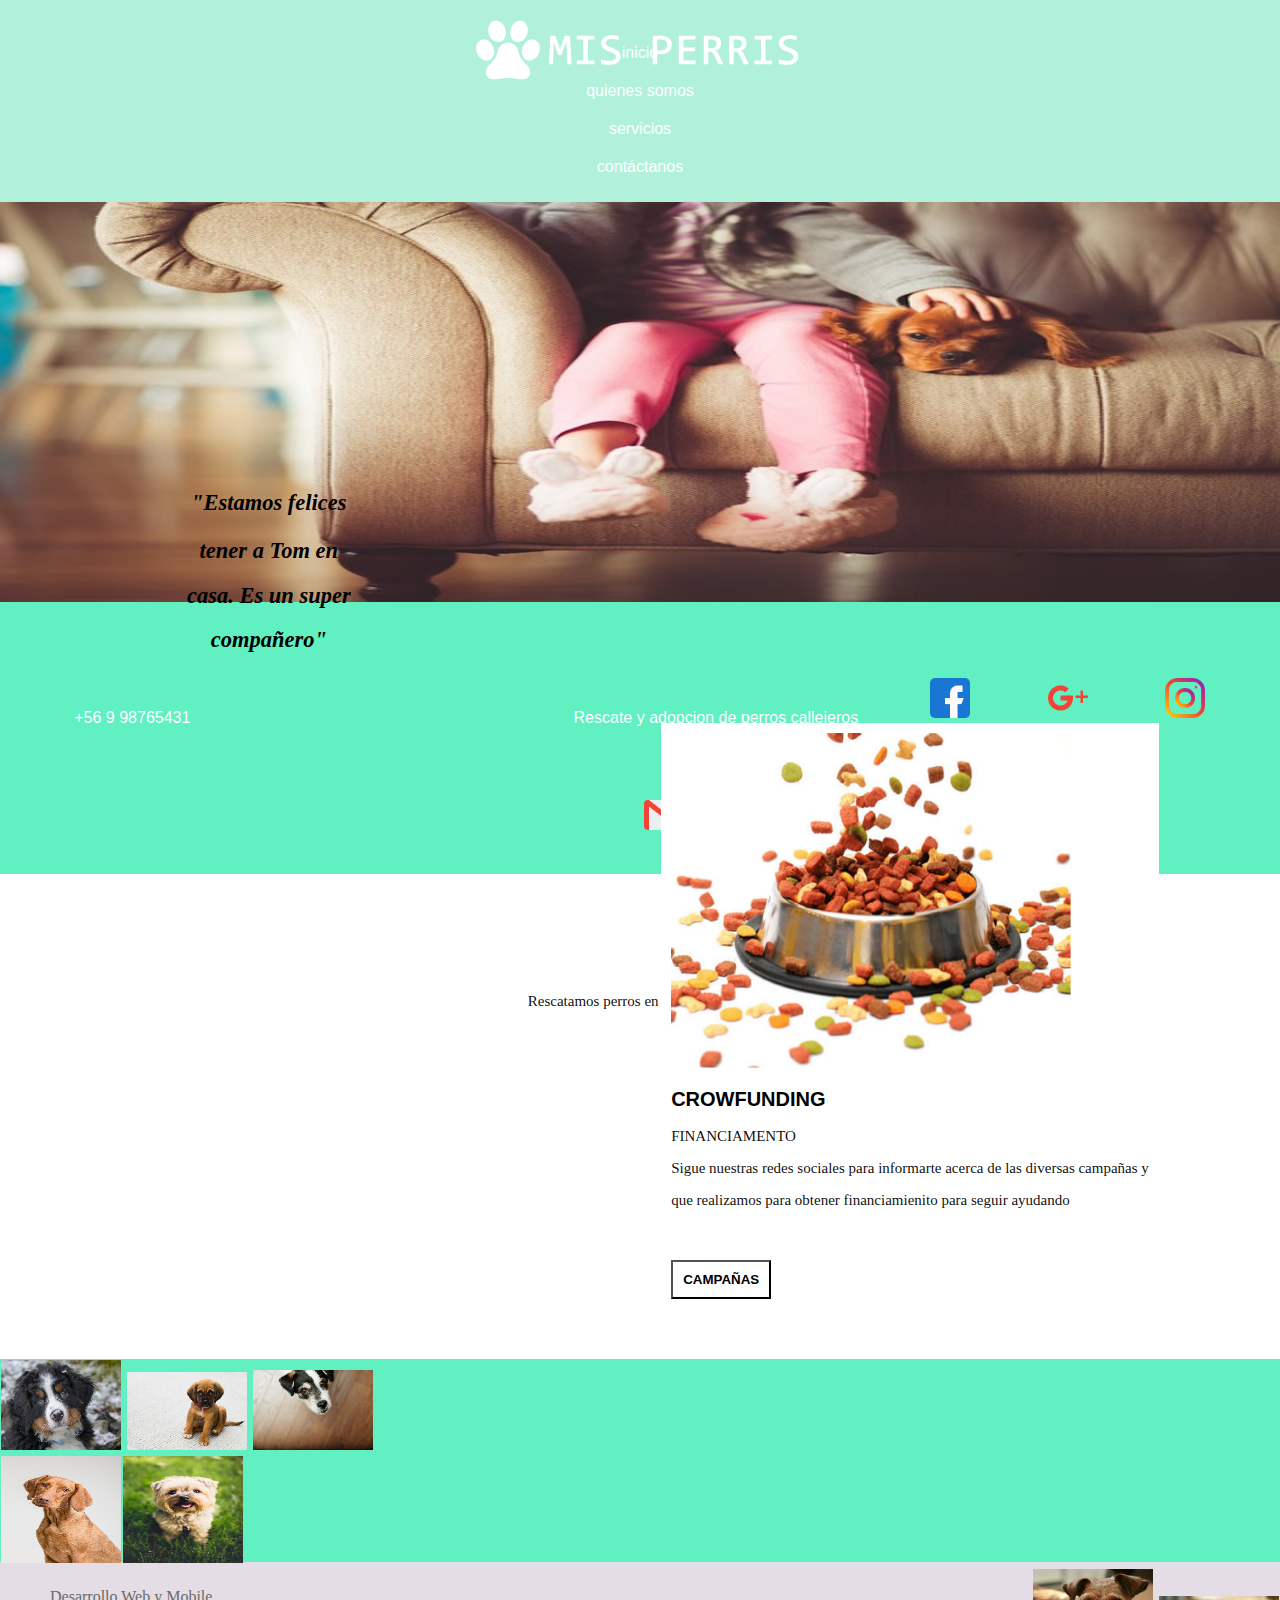
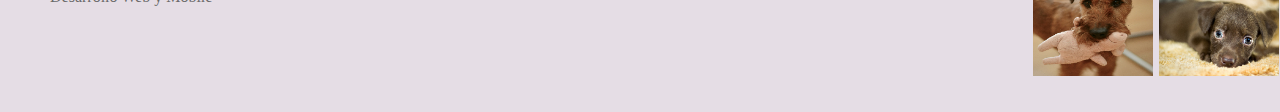
==== index.html @ 12928604 "6 commit" ====
<!DOCTYPE html>
<html lang="en">

<head>
    <meta charset="UTF-8">
    <meta name="viewport" content="width=device-width, initial-scale=1.0">
    <meta http-equiv="X-UA-Compatible" content="ie=edge">
    <link rel="stylesheet" href="https://cdnjs.cloudflare.com/ajax/libs/flexboxgrid/6.3.1/flexboxgrid.min.css"
        type="text/css">
    <link rel="stylesheet" type="text/css" href="css/estilo.css">
    <title>Mis Perris</title>
</head>

<body>
    <header>
        <nav>
            <div class="row logo">
                <div class="col-xs-12
                            col-sm-6
                            col-md-12
                            col-lg-4 ">

                    <img src="imagenes/logo.png" class="imglogo" alt="aqui va el logo">
                </div>
            </div>

            <ul>
                <div class="row nav">
                    <div class="col-xs-12
                                col-sm-12
                                col-md-12
                                col-lg-2 ">
                        <li><a href="index.html">inicio</a></li>
                    </div>
                    <div class="col-xs-12
                                col-sm-12
                                col-md-12
                                col-lg-4">
                        <li><a href="nosotros.html">quienes somos</a></li>
                    </div>
                    <div class="col-xs-12
                                col-sm-12
                                col-md-12
                                col-lg-2 ">
                        <li><a href="servicios.html">servicios</a></li>
                    </div>
                    <div class="col-xs-12
                                col-sm-12
                                col-md-12
                                col-lg-4 ">
                        <li><a href="contacto.html" class="">contáctanos</a></li>
                    </div>
                </div>

            </ul>
        </nav>

    </header>
    <div class="row fondo">
        <div class="col-xs-12
                    col-sm-12
                    col-md-12
                    col-lg-12 ">
            <img class="imgfondo" src="imagenes/Tom.jpg" alt="Aqui va una foto de un perro">
            <div class="centrado">
                <h2><p>"Estamos felices </p></h2>
                <h2><span> tener a Tom en</span></h2> 
                <h2><span>casa. Es un super </span></h2>
                <h2><span>compañero"</span></h2>
            </div>
        </div>
    </div><br>
    <div class="row fondo"></div>
    <div class="col-xs-12
                col-sm-12
                col-md-12
                col-lg-12 ">
        <div class="enlinea">
            <div class="bajoimg">
                +56 9 98765431</div>
            <div class="bajoimg2">
                Rescate y adopcion de perros callejeros
            </div>

            <a href="www.facebook.cl"> <img class="facebook" src="imagenes/facebook.png" alt="fb icon"></a>
            <img class="gmail" src="imagenes/google-mas.png" alt="gmail icon">
            <img class="insta" src="imagenes/instagram.png" alt="insta icon">
            <img class="mail" src="imagenes/gmail.png" alt="mail icon">

        </div>
    </div>

    <div class="row contenedorgrande ">

        <div class="col-xs-12
                    col-sm-12
                    col-md-6
                    col-lg-6">
            <div class="perfil" name="perfil">
                <a name="perfil"></a>
                <div class="perro">
                    <h2>RESCATE</h2>
                    <p>ETAPA UNO</p>
                    <!-- <div class="linea"></div><br><br> -->

                    <p>Rescatamos perros en situacion de peligro y/o abandono. Los rehabilitamos y </p>
                    <p>preparamos para buscarles un hogar</p><br><br>

                    <img class="imgperro" src="imagenes/Rescate.jpg">

                </div>
            </div>
        </div>

        <div class="col-xs-12
                    col-sm-12
                    col-md-6
                    col-lg-6 ">
            <div class="perfil" name="perfil">
                <a name=="perfil"></a>
                <div class="crow">

                    <img class="imgcrow" src="imagenes/crowfunding.jpg" width="400">
                    <h2>CROWFUNDING</h2>
                    <p>FINANCIAMENTO</p>
                    <!-- <div class="linea2"></div><br> -->
                    <p>Sigue nuestras redes sociales para informarte acerca de las diversas campañas y </p>
                    <p>
                        que realizamos para obtener financiamienito para seguir ayudando
                    </p><br><br>
                    <form action="campañas.html">
                        <input type="submit"  class="boton" value="CAMPAÑAS" />
                </form>
                </div>
            </div>
        </div>
    </div>

    <div class="row galeriaa">
        <div class="galeria">
        <div class="col-xs-4
                    col-sm-4
                    col-md-6
                    col-lg-4">
            <div class="galeria1">
                	
<a href="oso.html"><img src="imagenes/Oso_tn.jpg"></a>


                <img src="imagenes/Maya_tn.jpg" class="maya" alt="">
                <!-- <span><img src="imagenes/Maya.jpg" class="maya" alt=""></span> -->
                
                <img src="imagenes/Wifi_tn.jpg" class="wifi" alt=""> 
                <!-- <span> <img src="imagenes/Wifi.jpg" class="wifi" alt=""> </span> -->
            </div>
        </div>

        <div class="col-xs-4
                    col-sm-4
                    col-md-4
                    col-lg-2">
            <div class="galeria2">
                <img src="imagenes/Chocolate_tn.jpg" class="chocolate" alt="">
                <img src="imagenes/Pexel_tn.jpg" class="pexel" alt="">
           
         </div>

        </div>

         <div class="col-xs-4
                     col-sm-4
                     col-md-4
                     col-lg-2">
     <div class="galeria3">
     <img src="imagenes/Bigotes_tn.jpg" class="bigotes" alt="">
     
     <img src="imagenes/Luna_tn.jpg" class="luna" alt="">


 </div>
</div>



</div>
</div>














        
        <br><br><br><br><br><br><br><br>
        <div class="row footer">

            <div class="col-xs-12
                    col-sm-12
                    col-md-12
                    col-lg-12">
                <footer>
                    <p>Desarrollo Web y Mobile</p>
                </footer>
            </div>
</div>


</body>

</html>
---- css/estilo.css ----
body {
  display: block;
  margin: auto;
  background-color:rgba(22, 233, 163, 0.678);
}

/*primero en el móvil (mobile first)*/

nav {
  padding: 1em;
  font-family: Verdana, Geneva, sans-serif;
  -webkit-font-smoothing: antialiased;
  -moz-osx-font-smoothing: grayscale;
  background: rgb(177, 241, 220);
text-align: center;
}
.nav li ul {
  display: none;
  position: absolute;
}

nav ul {
  list-style: none;
  padding: 0;
  margin: 0;
  text-align: center;
  display: -webkit-inline-box;
  justify-content: center;
}
.imglogo{
 text-align: center;
 display: initial;
margin-bottom: -50px;
}

nav li a {
  color: white;
  display: block;
  text-decoration: none;
  padding: 10px 20px;
  text-align: center;
}
nav li{
  text-align: center;
}

.imgfondo {
  display: block;
  text-align: center;
  width: 100%;
  margin: auto;
  height: 400px;
  margin-bottom: -30px;
  padding-bottom: 20px;
}

.bajoimg {
  color: white;
  text-align: center;
  display: inline-block;
  margin-left: 20px;
  font-family: 'Segoe UI', Tahoma, Geneva, Verdana, sans-serif;
}

.bajoimg2 {
  padding-left: 30%;
  font-family: Arial, Helvetica, sans-serif;
  color: white;
  text-align: center;
  display: inline-block;
}

.facebook, .gmail, .insta, .mail {
  padding-left: 5%;
  padding-top: 5%;
  width: 40px;
  height: 40px;
  display: inline-block;
  margin: 5px;
}

.enlinea {
  text-align: center;
  padding-left: 0px;
  padding-right: 16px;
  padding-bottom: 30px;
}

.contenedorgrande {
  /* border:solid 1px red; */
  text-align: center;
  background-color: white;
  display: block;
  padding: 30px 10px;
  display: block;
  margin: auto;
}


footer {
  background-color: rgba(236, 219, 231, 0.952);
  padding-bottom: 5%;
  margin-top: -150px;
  margin-bottom: -100px;
  padding: 10px 20px;
  padding-bottom: 90px;
}

footer p {
  margin-left: 30px;
  color: dimgray;
  font-family: Cambria, Cochin, Georgia, Times, 'Times New Roman', serif;
}

.fnldiv {
  background-color: white;
}

.perro {
  background-color: white;
  padding: 10px 10px;
  display: inline-block;
  text-align: right;
  /* border: 1px solid #4800ff; */
  margin-bottom: 100px;
  margin-top: -10px;
  margin-left: 240px;
}

.crow {
  background-color: white;
  margin-right: 30px;
  padding: 10px 10px;
  text-align: left;
  display: inline-block;
  margin: 20px;
  /* border: 1px solid #4800ff; */
  margin-right: 100px;
  margin-left: 640px;
  margin-top: -500px;
}

perro h2 p {
  font-style: italic;
}

.perro h2, .crow h2 {
  font-size: 20px;
  font-family: 'Segoe UI', Tahoma, Geneva, Verdana, sans-serif;
}

.perro p, .crow p {
  font-size: 15px;
  color: rgba(0, 0, 0, 0.952);
}

.linea {
  border: black solid;
  width: 30px;
  height: 0;
  text-align: right;
  border-color: gainsboro;
  margin-left: 400px;
  margin-top: 20px;
}

.linea2 {
  border: black solid;
  width: 30px;
  height: 0;
  text-align: left;
  border-color: gainsboro;
  margin-right: 400px;
  margin-top: 20px;
}

.centrado {
  position: absolute;
  top: 80%;
  left: 21%;
  transform: translate(-50%, -50%);
  color:black;
  font-size: 15px;
  font-style: italic;
  text-align: center;
  width: 100%;
  margin-top: -150px;
}
.boton{
  border-color: black;
  color: black;
  background-color: white;
  padding:10px;
  font-weight: bold;
  }
.galeria{
 display: contents;
 margin-bottom: 10px;
 margin-top: 10px;
 margin-left: 5px;
 margin-right: 5px;
 overflow-x:scroll;
 vertical-align: auto;
 background-color: black;
}
.pexel{
  height: 100%;
}
.galeria2{
  display: table;
 }
 .galeria3{
float: right;
 }


.galeria img{

  margin:2px;
  max-height: 107px;
  display: inline;
  margin: 1px;
    width: 120px;
    margin: 1px;
    max-width: 120px;
  }

  

 /* @media screen and (min-width: 360px) {
  nav ul {
    display: -webkit-inline-box;
    justify-content: center;
  }
 .imglogo{
   text-align: center;
   display: initial;
 }

 .galeria1 {
  display: inline-block;
  position: relative;
  margin: 15px;
}

  .centrado {
    position: absolute;
    top: 80%;
    left: 21%;
    transform: translate(-50%, -50%);
    color:black;
    font-size: 15px;
    font-style: italic;
    text-align: center;
    margin-bottom: 10px;
    margin-top: 0px;
    position: absolute;
    margin-left: 60px;
  }
 .galeria{
   margin: auto;
   display: block;
  
 }
  
  .galeria{
    width: 100%;
    margin: auto;
    display: inline-flex;
  }
} */

@media screen and (max-width: 782px) {
  nav {
    background-color: rgb(102, 245, 197);
  }
  nav ul {
    display: flex;
    justify-content: center;
   
  }
  nav li{
    margin-bottom: 0px;
  }
  .imgfondo {
    width: 100%;
    height: 200px;
    margin-bottom: 10px;
  }
  .imglogo{
    text-align: center;
    margin-bottom: 0px;
   
  }
  .bajoimg, .bajoimg2 {
    display: none;
  }
  .facebook, .gmail, .insta, .mail {
    margin-left: 100px;
    padding: 0px;
    width: 50px;
    height: 50px;
    margin: 7px;
    border-radius: 50%;
  }
  .enlinea {
    text-align: center;
  }
  .centrado{
    transform: translate(-50%, -50%);
    text-align: center;
    margin-bottom: 10px;
    margin-top: 0px;
    position: absolute;
    margin-left: -10%; 
    margin-top: -30%;
    /* interlineado texto centro de imagen */
    line-height: 4px;

 
  }
  .centrado>h2{
    color: black;
    margin-left: 40px;
    margin-bottom: 10px;
    margin-top: 0px;
    font-size: small;
  }
  .contenedorgrande {
    content: none;
    display: block;
    clear: both;
    background-color: white;
  }
  .perro {
    background-color: white;
    float: left;
    text-align: right;
    margin-bottom: 100px;
    margin-top: -30px;
    margin-left: 100px;
    padding-right: 52px;
    display: contents;
  }
  .imgperro {
    width: 60%;
  }
  .imgcrow {
    width: 50%;
  }
  .crow {
    background-color: white;
    margin-right: 30px;
    padding: 10px 10px;
    text-align: left;
    display: block;
    margin: auto;
 
  }
  .linea {
    margin: 0px;
  }

  .boton{
    border-color: black;
    color: black;
    background-color: white;
    padding:10px;
    font-weight: bold;
    }

    .galeria{
      background-color: black; 
      max-height: 200px;
      display: flex;
      margin-bottom: 10px;
      margin-top: 10px;
      margin-left: 5px;
      margin-right: 5px;
      overflow-x: scroll;
    }
    .galeria1{
   
      margin-bottom: 10px;
      margin-left: 20px;
      margin-right: 5px;
     }

     .galeria img{
      margin:2px;
      max-height: 107px;
      display: inline;
      margin: 1px;
      width: 90px;
      margin: 1px;
      max-width: 90px;
      }
     .pexel{
       height: 100%;
     }
     .galeria2{
       display: table;
       margin-left: 10px;
      }
  
    
  .footer {
    padding: 0px;
  } 
.luna{
  width: 100px;
}

.div img{
  height: 100px;
} 

.oso{
  width: 20px;
}
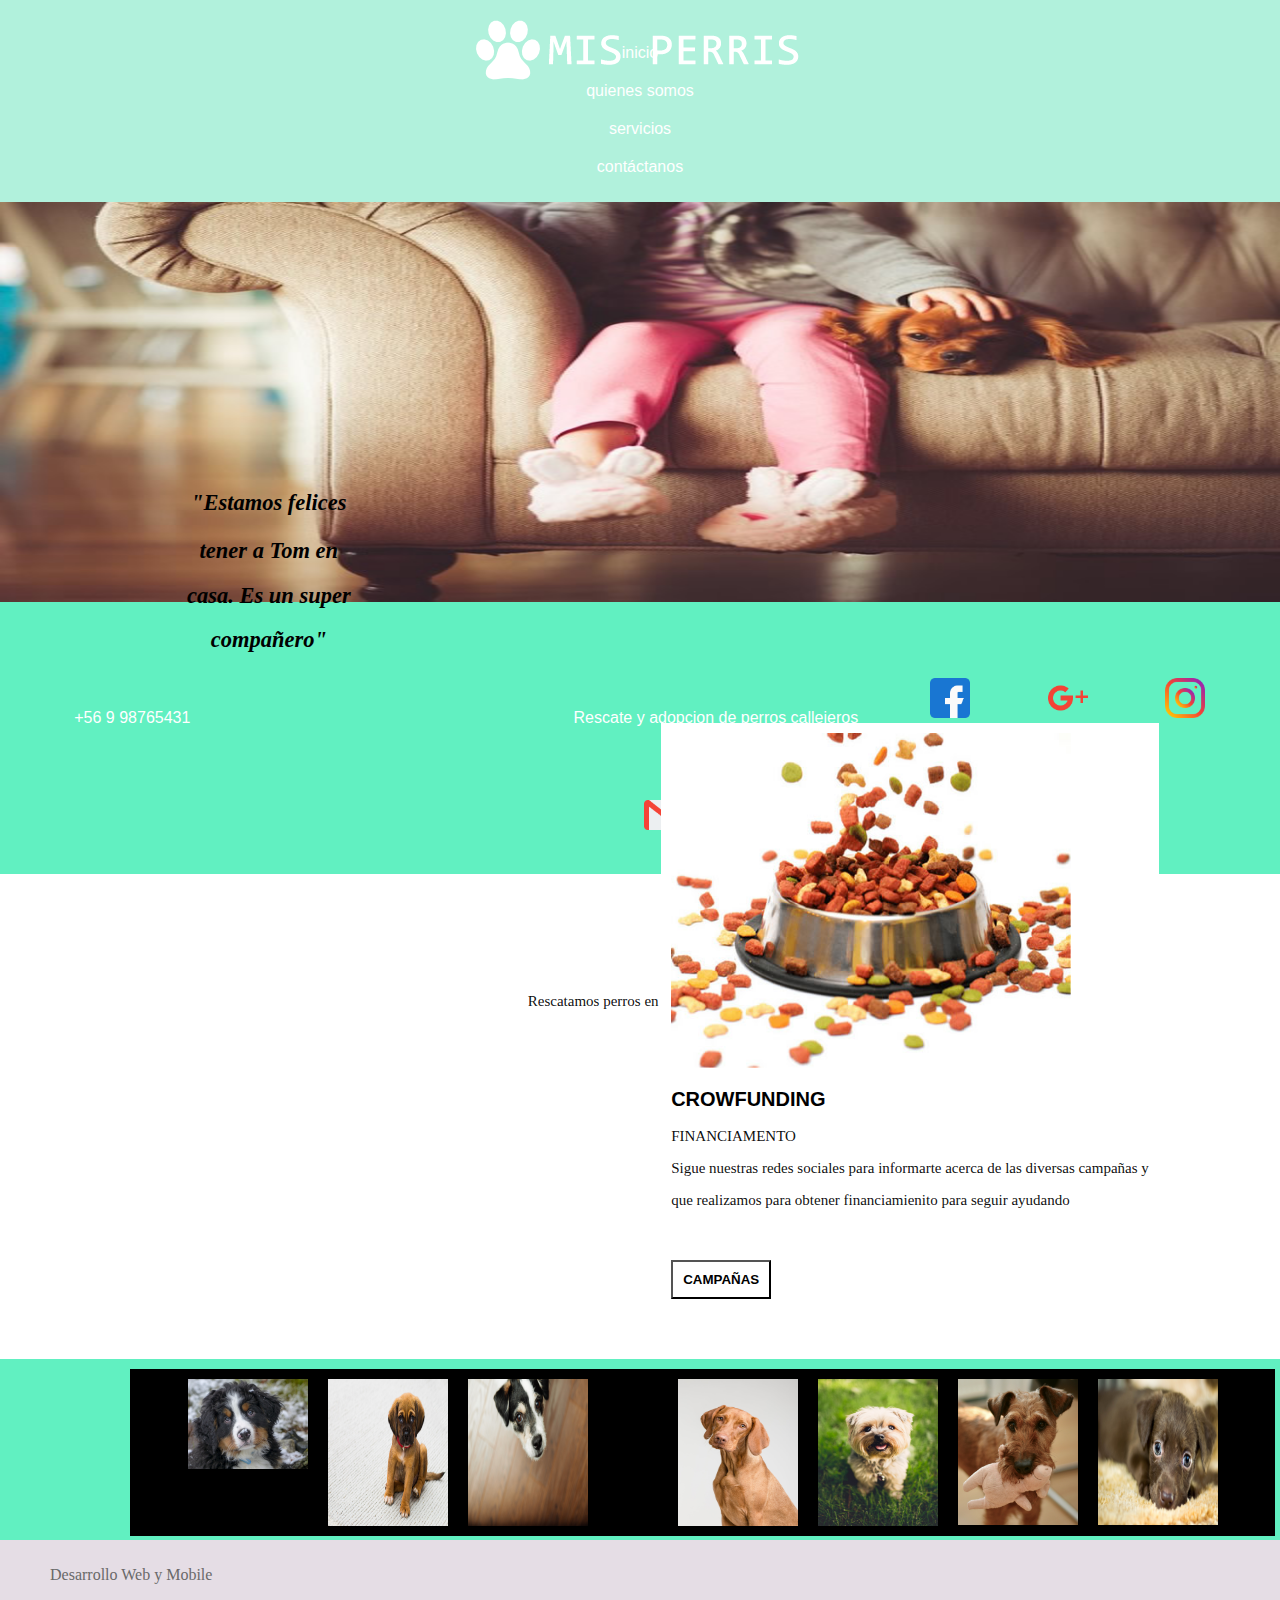
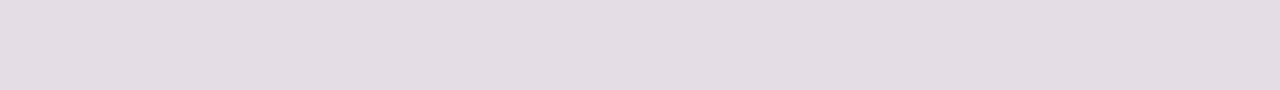
==== commit e39ffa18: "7 commit" ====
--- a/index.html
+++ b/index.html
@@ -140,17 +140,17 @@
         <div class="galeria">
         <div class="col-xs-4
                     col-sm-4
-                    col-md-6
+                    col-md-4
                     col-lg-4">
             <div class="galeria1">
                 	
-<a href="oso.html"><img src="imagenes/Oso_tn.jpg"></a>
-
-
-                <img src="imagenes/Maya_tn.jpg" class="maya" alt="">
+<a href="oso.html"><img src="imagenes/Oso.jpg"></a>
+
+
+                <img src="imagenes/Maya.jpg" class="maya" alt="">
                 <!-- <span><img src="imagenes/Maya.jpg" class="maya" alt=""></span> -->
                 
-                <img src="imagenes/Wifi_tn.jpg" class="wifi" alt=""> 
+                <img src="imagenes/Wifi.jpg" class="wifi" alt=""> 
                 <!-- <span> <img src="imagenes/Wifi.jpg" class="wifi" alt=""> </span> -->
             </div>
         </div>
@@ -158,10 +158,10 @@
         <div class="col-xs-4
                     col-sm-4
                     col-md-4
-                    col-lg-2">
+                    col-lg-4">
             <div class="galeria2">
-                <img src="imagenes/Chocolate_tn.jpg" class="chocolate" alt="">
-                <img src="imagenes/Pexel_tn.jpg" class="pexel" alt="">
+                <img src="imagenes/Chocolate.jpg" class="chocolate" alt="">
+                <img src="imagenes/Pexel.jpg" class="pexel" alt="">
            
          </div>
 
@@ -170,11 +170,11 @@
          <div class="col-xs-4
                      col-sm-4
                      col-md-4
-                     col-lg-2">
+                     col-lg-4">
      <div class="galeria3">
-     <img src="imagenes/Bigotes_tn.jpg" class="bigotes" alt="">
+     <img src="imagenes/Bigotes.jpg" class="bigotes" alt="">
      
-     <img src="imagenes/Luna_tn.jpg" class="luna" alt="">
+     <img src="imagenes/Luna.jpg" class="luna" alt="">
 
 
  </div>
--- a/css/estilo.css
+++ b/css/estilo.css
@@ -194,7 +194,7 @@
   font-weight: bold;
   }
 .galeria{
- display: contents;
+ display: flex;
  margin-bottom: 10px;
  margin-top: 10px;
  margin-left: 5px;
@@ -202,31 +202,49 @@
  overflow-x:scroll;
  vertical-align: auto;
  background-color: black;
+ justify-content: center;
+ margin-left: 130px;
+
 }
 .pexel{
   height: 100%;
 }
+.galeria1{
+  display: flex;
+  height: 150px;
+ }
 .galeria2{
-  display: table;
+  display: flex;
+  margin-left: 70px;
  }
  .galeria3{
-float: right;
+display: flex;
  }
 
 
 .galeria img{
-
   margin:2px;
-  max-height: 107px;
+  max-height:147px;;
   display: inline;
   margin: 1px;
     width: 120px;
     margin: 1px;
     max-width: 120px;
-  }
-
-  
-
+    margin: 10px;
+  }
+  .oso{
+    height: 200px;
+  }
+  .maya{
+    height: 200px;
+  }
+  .wifi{
+    height: 200px;
+  }
+  .zoomoso{
+    width: 100px;
+    height: 100px;
+  }
  /* @media screen and (min-width: 360px) {
   nav ul {
     display: -webkit-inline-box;
@@ -270,7 +288,7 @@
   }
 } */
 
-@media screen and (max-width: 782px) {
+@media screen and (max-width: 780px) {
   nav {
     background-color: rgb(102, 245, 197);
   }
@@ -370,17 +388,21 @@
     }
 
     .galeria{
-      background-color: black; 
+      background-color:rgba(22, 233, 163, 0.678);
       max-height: 200px;
       display: flex;
-      margin-bottom: 10px;
+      margin-bottom: 20px;
       margin-top: 10px;
       margin-left: 5px;
       margin-right: 5px;
-      overflow-x: scroll;
+      width: auto;
+      height: 200px;
+      scroll-behavior: auto;
+      overflow-x:scroll;
+      /* white-space: nowrap; */
     }
     .galeria1{
-   
+    display: table;
       margin-bottom: 10px;
       margin-left: 20px;
       margin-right: 5px;
@@ -394,6 +416,7 @@
       width: 90px;
       margin: 1px;
       max-width: 90px;
+      
       }
      .pexel{
        height: 100%;
@@ -402,19 +425,29 @@
        display: table;
        margin-left: 10px;
       }
-  
+      .galeria3{
+        display: table;
+       }
     
   .footer {
     padding: 0px;
   } 
 .luna{
-  width: 100px;
-}
-
+  height:fit-content;
+}
+.wifi{
+  height: 74px;
+}
+.maya{
+ height: 70px;
+}
 .div img{
   height: 100px;
 } 
 
 .oso{
   width: 20px;
-}+  height: 70px;
+}
+}
+
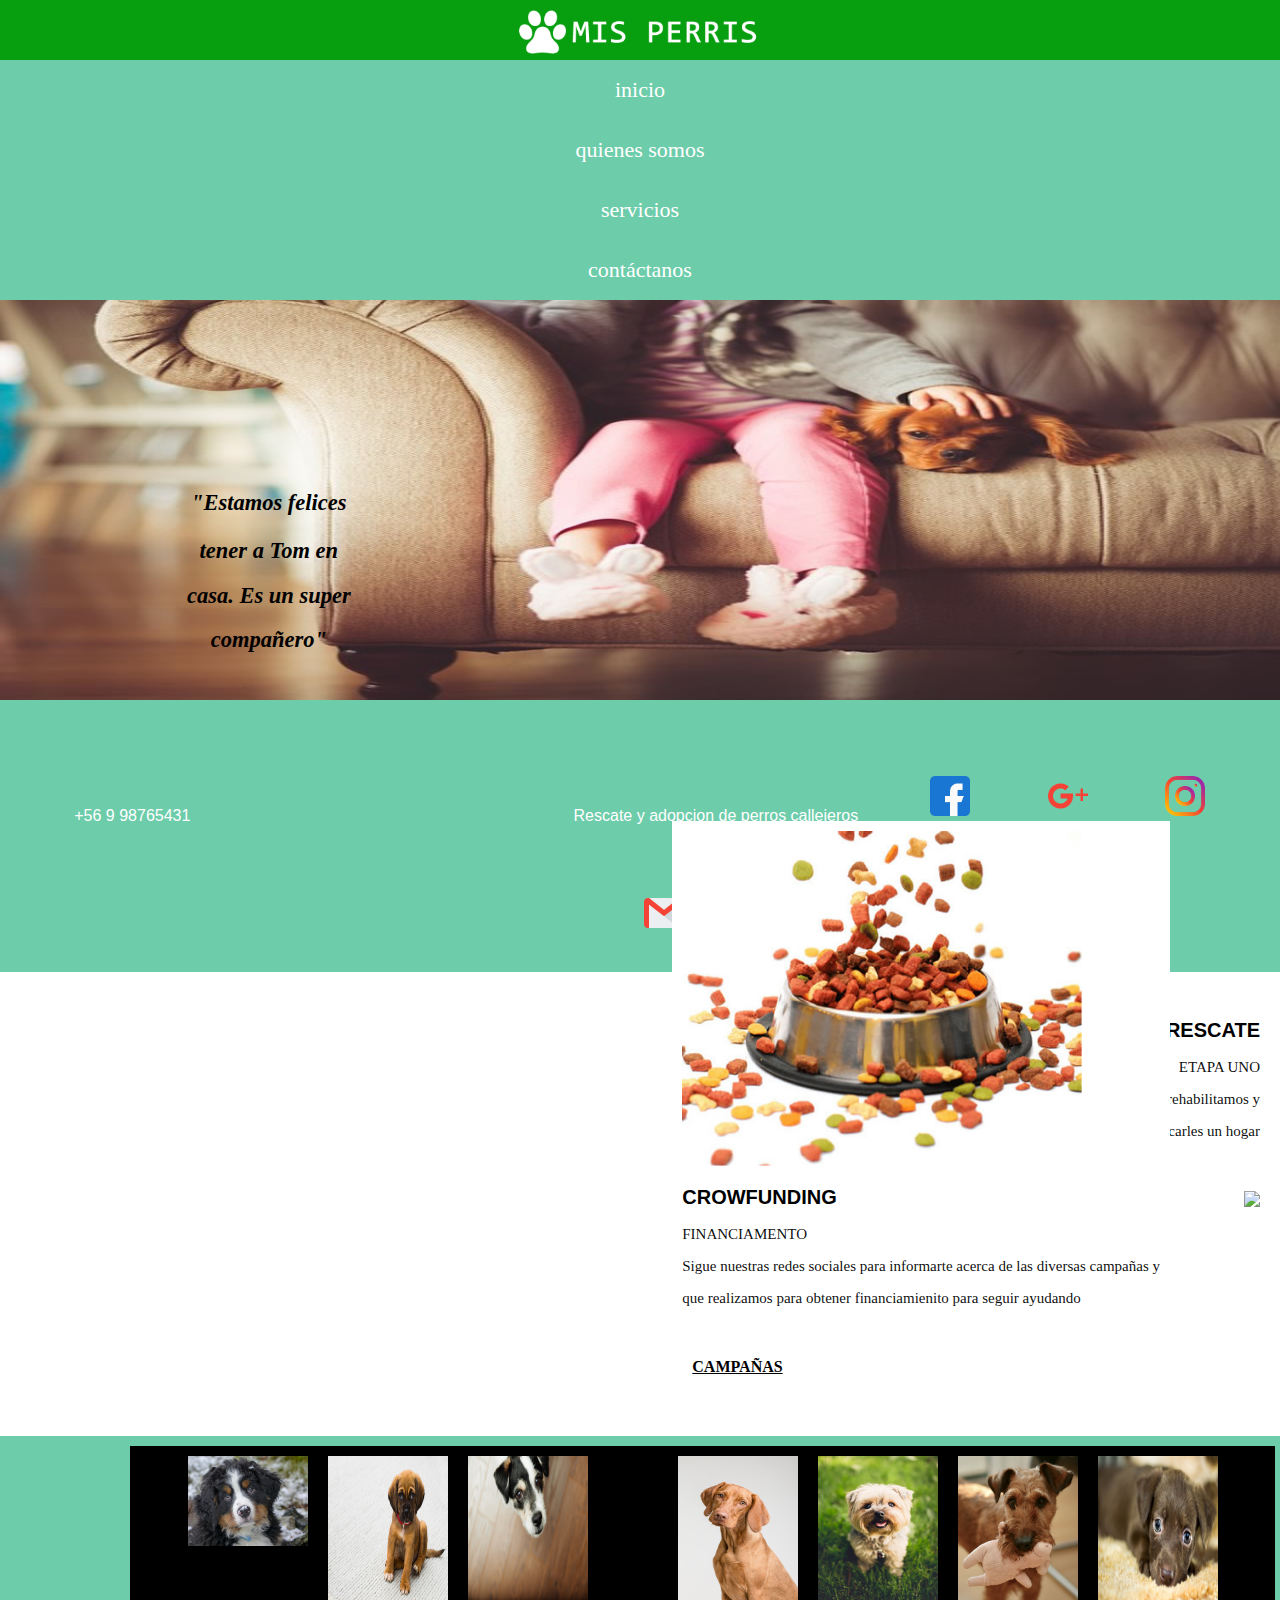
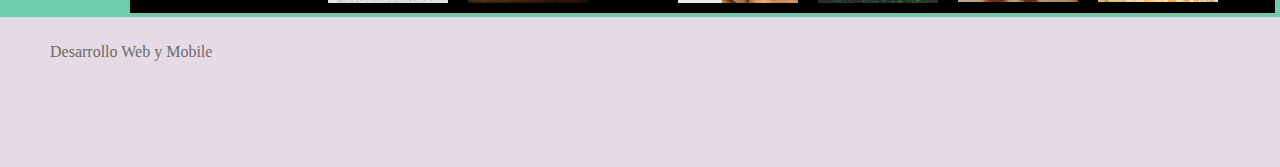
==== commit 144842a0: "8 commit" ====
--- a/index.html
+++ b/index.html
@@ -13,48 +13,15 @@
 
 <body>
     <header>
-        <nav>
-            <div class="row logo">
-                <div class="col-xs-12
-                            col-sm-6
-                            col-md-12
-                            col-lg-4 ">
-
-                    <img src="imagenes/logo.png" class="imglogo" alt="aqui va el logo">
-                </div>
+        <div class="row menu">
+            <div class="col-xs-12 col-sm-4 col-md-4 col-lg-4 ">
+                <img src="imagenes/logo.png" class="" alt="aqui va el logo">
             </div>
-
-            <ul>
-                <div class="row nav">
-                    <div class="col-xs-12
-                                col-sm-12
-                                col-md-12
-                                col-lg-2 ">
-                        <li><a href="index.html">inicio</a></li>
-                    </div>
-                    <div class="col-xs-12
-                                col-sm-12
-                                col-md-12
-                                col-lg-4">
-                        <li><a href="nosotros.html">quienes somos</a></li>
-                    </div>
-                    <div class="col-xs-12
-                                col-sm-12
-                                col-md-12
-                                col-lg-2 ">
-                        <li><a href="servicios.html">servicios</a></li>
-                    </div>
-                    <div class="col-xs-12
-                                col-sm-12
-                                col-md-12
-                                col-lg-4 ">
-                        <li><a href="contacto.html" class="">contáctanos</a></li>
-                    </div>
-                </div>
-
-            </ul>
-        </nav>
-
+            <div class="col-xs-12 col-sm-2 col-md-2 col-lg-2 ">inicio</div>
+            <div class="col-xs-12 col-sm-2 col-md-2 col-lg-2 ">quienes somos</div>
+            <div class="col-xs-12 col-sm-2 col-md-2 col-lg-2 ">servicios</a></div>
+            <div class="col-xs-12 col-sm-2 col-md-2 col-lg-2 ">contáctanos</a></div>
+        </div>
     </header>
     <div class="row fondo">
         <div class="col-xs-12
@@ -63,8 +30,10 @@
                     col-lg-12 ">
             <img class="imgfondo" src="imagenes/Tom.jpg" alt="Aqui va una foto de un perro">
             <div class="centrado">
-                <h2><p>"Estamos felices </p></h2>
-                <h2><span> tener a Tom en</span></h2> 
+                <h2>
+                    <p>"Estamos felices </p>
+                </h2>
+                <h2><span> tener a Tom en</span></h2>
                 <h2><span>casa. Es un super </span></h2>
                 <h2><span>compañero"</span></h2>
             </div>
@@ -81,17 +50,13 @@
             <div class="bajoimg2">
                 Rescate y adopcion de perros callejeros
             </div>
-
-            <a href="www.facebook.cl"> <img class="facebook" src="imagenes/facebook.png" alt="fb icon"></a>
-            <img class="gmail" src="imagenes/google-mas.png" alt="gmail icon">
-            <img class="insta" src="imagenes/instagram.png" alt="insta icon">
-            <img class="mail" src="imagenes/gmail.png" alt="mail icon">
-
+            <a href="www.facebook.com"> <img class="facebook" src="imagenes/facebook.png" alt="fb icon"></a>
+            <a href="www.gmail.com"><img class="gmail" src="imagenes/google-mas.png" alt="gmail icon"></a>
+            <a href="www.instagram.com"><img class="insta" src="imagenes/instagram.png" alt="insta icon"></a>
+            <a href="mailto:togniomacarena@gmail.com"><img class="mail" src="imagenes/gmail.png" alt="mail icon"></a>
         </div>
     </div>
-
     <div class="row contenedorgrande ">
-
         <div class="col-xs-12
                     col-sm-12
                     col-md-6
@@ -102,12 +67,9 @@
                     <h2>RESCATE</h2>
                     <p>ETAPA UNO</p>
                     <!-- <div class="linea"></div><br><br> -->
-
                     <p>Rescatamos perros en situacion de peligro y/o abandono. Los rehabilitamos y </p>
                     <p>preparamos para buscarles un hogar</p><br><br>
-
                     <img class="imgperro" src="imagenes/Rescate.jpg">
-
                 </div>
             </div>
         </div>
@@ -128,9 +90,10 @@
                     <p>
                         que realizamos para obtener financiamienito para seguir ayudando
                     </p><br><br>
-                    <form action="campañas.html">
+                    <!-- <form action="campañas.html">
                         <input type="submit"  class="boton" value="CAMPAÑAS" />
-                </form>
+                </form> -->
+                    <a href="campañas.html" class="boton" type="submit"> CAMPAÑAS</a>
                 </div>
             </div>
         </div>
@@ -138,81 +101,59 @@
 
     <div class="row galeriaa">
         <div class="galeria">
-        <div class="col-xs-4
+            <div class="col-xs-4
                     col-sm-4
                     col-md-4
                     col-lg-4">
-            <div class="galeria1">
-                	
-<a href="oso.html"><img src="imagenes/Oso.jpg"></a>
+                <div class="galeria1">
+
+                    <a href="oso.html"><img src="imagenes/Oso.jpg"></a>
 
 
-                <img src="imagenes/Maya.jpg" class="maya" alt="">
-                <!-- <span><img src="imagenes/Maya.jpg" class="maya" alt=""></span> -->
-                
-                <img src="imagenes/Wifi.jpg" class="wifi" alt=""> 
-                <!-- <span> <img src="imagenes/Wifi.jpg" class="wifi" alt=""> </span> -->
+                    <img src="imagenes/Maya.jpg" class="maya" alt="">
+                    <!-- <span><img src="imagenes/Maya.jpg" class="maya" alt=""></span> -->
+
+                    <img src="imagenes/Wifi.jpg" class="wifi" alt="">
+                    <!-- <span> <img src="imagenes/Wifi.jpg" class="wifi" alt=""> </span> -->
+                </div>
             </div>
-        </div>
 
-        <div class="col-xs-4
+            <div class="col-xs-4
                     col-sm-4
                     col-md-4
                     col-lg-4">
-            <div class="galeria2">
-                <img src="imagenes/Chocolate.jpg" class="chocolate" alt="">
-                <img src="imagenes/Pexel.jpg" class="pexel" alt="">
-           
-         </div>
-
-        </div>
-
-         <div class="col-xs-4
+                <div class="galeria2">
+                    <img src="imagenes/Chocolate.jpg" class="chocolate" alt="">
+                    <img src="imagenes/Pexel.jpg" class="pexel" alt="">
+                </div>
+            </div>
+            <div class="col-xs-4
                      col-sm-4
                      col-md-4
                      col-lg-4">
-     <div class="galeria3">
-     <img src="imagenes/Bigotes.jpg" class="bigotes" alt="">
-     
-     <img src="imagenes/Luna.jpg" class="luna" alt="">
+                <div class="galeria3">
+                    <img src="imagenes/Bigotes.jpg" class="bigotes" alt="">
+
+                    <img src="imagenes/Luna.jpg" class="luna" alt="">
 
 
- </div>
-</div>
+                </div>
+            </div>
+        </div>
+    </div>
 
+    <br><br><br><br><br><br><br><br>
+    <div class="row footer">
 
-
-</div>
-</div>
-
-
-
-
-
-
-
-
-
-
-
-
-
-
-        
-        <br><br><br><br><br><br><br><br>
-        <div class="row footer">
-
-            <div class="col-xs-12
+        <div class="col-xs-12
                     col-sm-12
                     col-md-12
                     col-lg-12">
-                <footer>
-                    <p>Desarrollo Web y Mobile</p>
-                </footer>
-            </div>
-</div>
-
-
+            <footer>
+                <p>Desarrollo Web y Mobile</p>
+            </footer>
+        </div>
+    </div>
 </body>
 
 </html>--- a/css/estilo.css
+++ b/css/estilo.css
@@ -1,47 +1,32 @@
 body {
   display: block;
   margin: auto;
-  background-color:rgba(22, 233, 163, 0.678);
+  background-color:#6DCCAA;
+  /* background-color:#85D4B7; */
 }
 
 /*primero en el móvil (mobile first)*/
 
-nav {
-  padding: 1em;
-  font-family: Verdana, Geneva, sans-serif;
-  -webkit-font-smoothing: antialiased;
-  -moz-osx-font-smoothing: grayscale;
-  background: rgb(177, 241, 220);
-text-align: center;
-}
-.nav li ul {
-  display: none;
-  position: absolute;
-}
-
-nav ul {
-  list-style: none;
-  padding: 0;
-  margin: 0;
-  text-align: center;
-  display: -webkit-inline-box;
-  justify-content: center;
-}
-.imglogo{
- text-align: center;
- display: initial;
-margin-bottom: -50px;
-}
-
-nav li a {
-  color: white;
-  display: block;
-  text-decoration: none;
-  padding: 10px 20px;
-  text-align: center;
-}
-nav li{
-  text-align: center;
+.menu{
+  background-color:#6DCCAA;
+  color:white;
+  text-align: center;
+  line-height: 60px;
+  font-size: 22px;
+}
+
+.menu div:hover{
+  background: rgb(7, 158, 15); 
+   color: white;
+
+}
+.menu img{
+height:2em;
+vertical-align: middle;
+}
+
+.menu div{
+  white-space: nowrap;
 }
 
 .imgfondo {
@@ -88,7 +73,7 @@
 
 .contenedorgrande {
   /* border:solid 1px red; */
-  text-align: center;
+  text-align: right;
   background-color: white;
   display: block;
   padding: 30px 10px;
@@ -207,26 +192,26 @@
 
 }
 .pexel{
-  height: 100%;
+    height: 100%;
 }
 .galeria1{
-  display: flex;
-  height: 150px;
+    display: flex;
+    height: 150px;
  }
 .galeria2{
-  display: flex;
-  margin-left: 70px;
+    display: flex;
+    margin-left: 70px;
  }
  .galeria3{
-display: flex;
+    display: flex;
  }
 
 
 .galeria img{
-  margin:2px;
-  max-height:147px;;
-  display: inline;
-  margin: 1px;
+    margin:2px;
+    max-height:147px;;
+    display: inline;
+    margin: 1px;
     width: 120px;
     margin: 1px;
     max-width: 120px;
@@ -245,6 +230,8 @@
     width: 100px;
     height: 100px;
   }
+
+
  /* @media screen and (min-width: 360px) {
   nav ul {
     display: -webkit-inline-box;
@@ -290,7 +277,8 @@
 
 @media screen and (max-width: 780px) {
   nav {
-    background-color: rgb(102, 245, 197);
+    /* background-color:#85D4B7; */
+    background-color:#6DCCAA;
   }
   nav ul {
     display: flex;
@@ -307,7 +295,7 @@
   }
   .imglogo{
     text-align: center;
-    margin-bottom: 0px;
+    
    
   }
   .bajoimg, .bajoimg2 {
@@ -388,7 +376,8 @@
     }
 
     .galeria{
-      background-color:rgba(22, 233, 163, 0.678);
+      /* background-color:#85D4B7; */
+      background-color:#6DCCAA;
       max-height: 200px;
       display: flex;
       margin-bottom: 20px;
@@ -429,9 +418,9 @@
         display: table;
        }
     
-  .footer {
-    padding: 0px;
-  } 
+.footer {
+  padding: 0px;
+} 
 .luna{
   height:fit-content;
 }
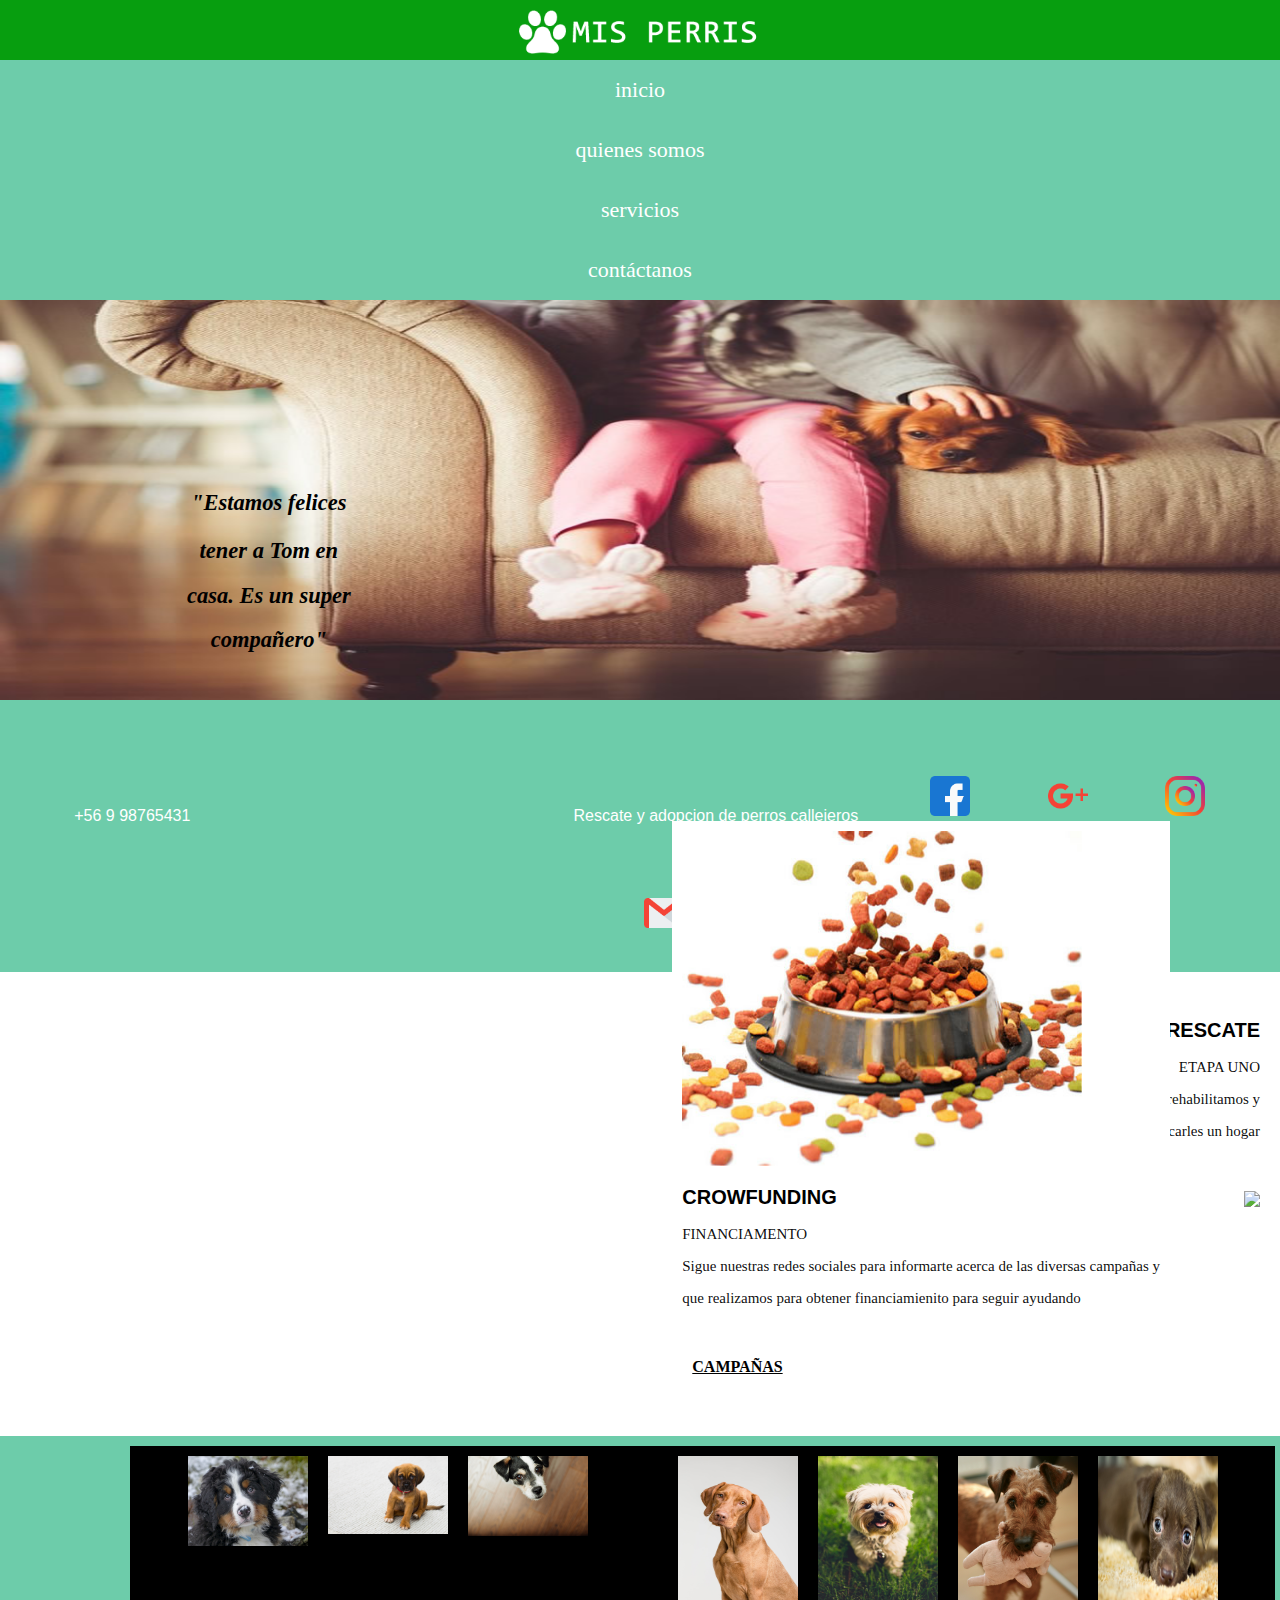
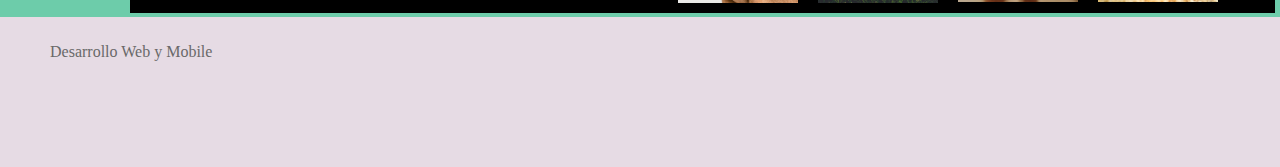
==== commit e493a701: "9 commit" ====
--- a/index.html
+++ b/index.html
@@ -50,9 +50,9 @@
             <div class="bajoimg2">
                 Rescate y adopcion de perros callejeros
             </div>
-            <a href="www.facebook.com"> <img class="facebook" src="imagenes/facebook.png" alt="fb icon"></a>
-            <a href="www.gmail.com"><img class="gmail" src="imagenes/google-mas.png" alt="gmail icon"></a>
-            <a href="www.instagram.com"><img class="insta" src="imagenes/instagram.png" alt="insta icon"></a>
+            <a href="http://www.facebook.com"> <img class="facebook" src="imagenes/facebook.png" alt="fb icon"></a>
+            <a href="http://www.gmail.com"><img class="gmail" src="imagenes/google-mas.png" alt="gmail icon"></a>
+            <a href="http://www.instagram.com"><img class="insta" src="imagenes/instagram.png" alt="insta icon"></a>
             <a href="mailto:togniomacarena@gmail.com"><img class="mail" src="imagenes/gmail.png" alt="mail icon"></a>
         </div>
     </div>
@@ -107,13 +107,9 @@
                     col-lg-4">
                 <div class="galeria1">
 
-                    <a href="oso.html"><img src="imagenes/Oso.jpg"></a>
-
-
-                    <img src="imagenes/Maya.jpg" class="maya" alt="">
-                    <!-- <span><img src="imagenes/Maya.jpg" class="maya" alt=""></span> -->
-
-                    <img src="imagenes/Wifi.jpg" class="wifi" alt="">
+                    <a href="html/oso.html"><img src="imagenes/Oso.jpg"></a>
+                    <a href="../FINAL/html/maya.html"><img src="imagenes/Maya.jpg"></a>
+                    <a href="html/wifi.html"><img src="imagenes/Wifi.jpg"></a>
                     <!-- <span> <img src="imagenes/Wifi.jpg" class="wifi" alt=""> </span> -->
                 </div>
             </div>
@@ -122,6 +118,7 @@
                     col-sm-4
                     col-md-4
                     col-lg-4">
+
                 <div class="galeria2">
                     <img src="imagenes/Chocolate.jpg" class="chocolate" alt="">
                     <img src="imagenes/Pexel.jpg" class="pexel" alt="">
--- a/css/estilo.css
+++ b/css/estilo.css
@@ -100,7 +100,6 @@
 .fnldiv {
   background-color: white;
 }
-
 .perro {
   background-color: white;
   padding: 10px 10px;
@@ -226,10 +225,10 @@
   .wifi{
     height: 200px;
   }
-  .zoomoso{
+  /* .zoomoso{
     width: 100px;
     height: 100px;
-  }
+  } */
 
 
  /* @media screen and (min-width: 360px) {
@@ -275,7 +274,7 @@
   }
 } */
 
-@media screen and (max-width: 780px) {
+@media screen and (max-width: 1024px) {
   nav {
     /* background-color:#85D4B7; */
     background-color:#6DCCAA;
@@ -349,7 +348,7 @@
     display: contents;
   }
   .imgperro {
-    width: 60%;
+    width: 50%;
   }
   .imgcrow {
     width: 50%;
@@ -434,9 +433,9 @@
   height: 100px;
 } 
 
-.oso{
+/* .oso{
   width: 20px;
   height: 70px;
-}
-}
-
+} */
+}
+
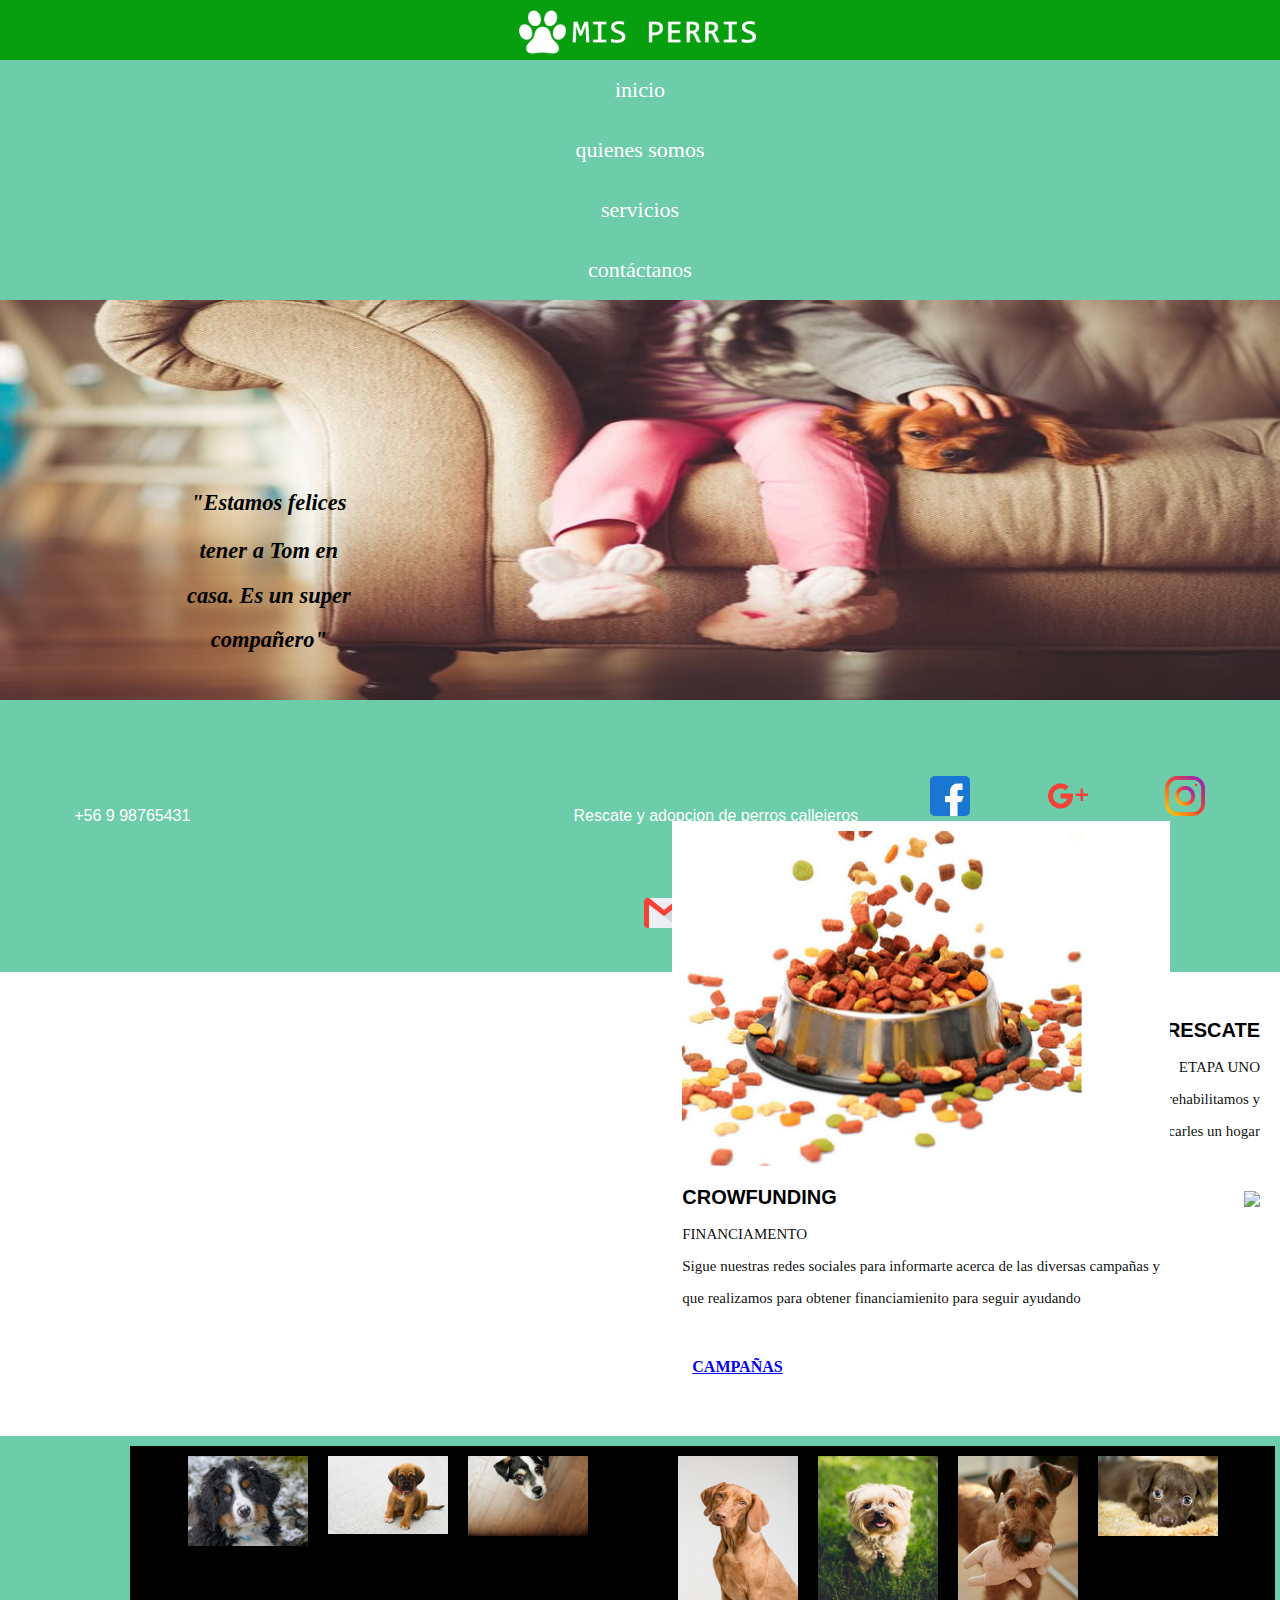
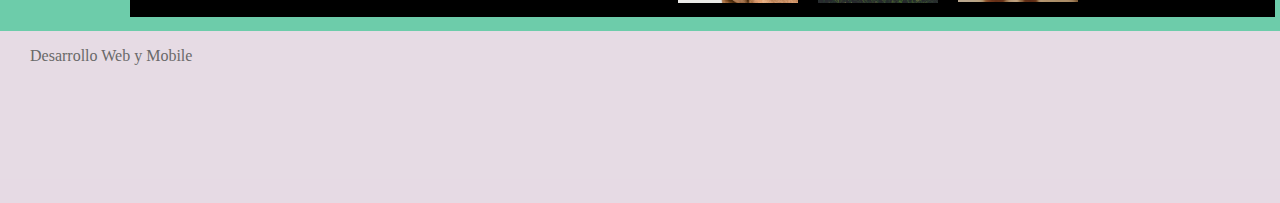
==== commit 386fb876: "Terminado" ====
--- a/index.html
+++ b/index.html
@@ -107,10 +107,9 @@
                     col-lg-4">
                 <div class="galeria1">
 
-                    <a href="html/oso.html"><img src="imagenes/Oso.jpg"></a>
-                    <a href="../FINAL/html/maya.html"><img src="imagenes/Maya.jpg"></a>
-                    <a href="html/wifi.html"><img src="imagenes/Wifi.jpg"></a>
-                    <!-- <span> <img src="imagenes/Wifi.jpg" class="wifi" alt=""> </span> -->
+                    <a href="./html/oso.html"><img src="imagenes/Oso.jpg"></a>
+                    <a href="./html/maya.html"><img src="imagenes/Maya.jpg"></a>
+                    <a href="./html/wifi.html"><img src="imagenes/Wifi.jpg"></a>
                 </div>
             </div>
 
@@ -120,8 +119,8 @@
                     col-lg-4">
 
                 <div class="galeria2">
-                    <img src="imagenes/Chocolate.jpg" class="chocolate" alt="">
-                    <img src="imagenes/Pexel.jpg" class="pexel" alt="">
+                    <a href="./html/chocolate.html"><img src="imagenes/Chocolate.jpg"></a>
+                    <a href="./html/pexel.html"><img src="imagenes/Pexel.jpg"></a>
                 </div>
             </div>
             <div class="col-xs-4
@@ -129,17 +128,14 @@
                      col-md-4
                      col-lg-4">
                 <div class="galeria3">
-                    <img src="imagenes/Bigotes.jpg" class="bigotes" alt="">
-
-                    <img src="imagenes/Luna.jpg" class="luna" alt="">
-
-
+                    <a href="./html/bigotes.html"><img src="imagenes/Bigotes.jpg"></a>
+                    <a href="./html/luna.html"><img src="imagenes/Luna.jpg"></a>
                 </div>
             </div>
         </div>
     </div>
 
-    <br><br><br><br><br><br><br><br>
+    <br><br>
     <div class="row footer">
 
         <div class="col-xs-12
--- a/css/estilo.css
+++ b/css/estilo.css
@@ -1,31 +1,31 @@
 body {
   display: block;
   margin: auto;
-  background-color:#6DCCAA;
+  background-color: #6DCCAA;
   /* background-color:#85D4B7; */
 }
 
 /*primero en el móvil (mobile first)*/
 
-.menu{
-  background-color:#6DCCAA;
-  color:white;
+.menu {
+  background-color: #6DCCAA;
+  color: white;
   text-align: center;
   line-height: 60px;
   font-size: 22px;
 }
 
-.menu div:hover{
-  background: rgb(7, 158, 15); 
-   color: white;
-
-}
-.menu img{
-height:2em;
-vertical-align: middle;
-}
-
-.menu div{
+.menu div:hover {
+  background: rgb(7, 158, 15);
+  color: white;
+}
+
+.menu img {
+  height: 2em;
+  vertical-align: middle;
+}
+
+.menu div {
   white-space: nowrap;
 }
 
@@ -81,14 +81,15 @@
   margin: auto;
 }
 
-
 footer {
   background-color: rgba(236, 219, 231, 0.952);
   padding-bottom: 5%;
   margin-top: -150px;
   margin-bottom: -100px;
-  padding: 10px 20px;
-  padding-bottom: 90px;
+  padding-bottom: 122px;
+  position: absolute;
+  width: 100%;
+  
 }
 
 footer p {
@@ -100,6 +101,7 @@
 .fnldiv {
   background-color: white;
 }
+
 .perro {
   background-color: white;
   padding: 10px 10px;
@@ -163,75 +165,89 @@
   top: 80%;
   left: 21%;
   transform: translate(-50%, -50%);
-  color:black;
+  color: black;
   font-size: 15px;
   font-style: italic;
   text-align: center;
   width: 100%;
   margin-top: -150px;
 }
-.boton{
+
+.boton {
   border-color: black;
   color: black;
   background-color: white;
-  padding:10px;
+  padding: 10px;
   font-weight: bold;
-  }
-.galeria{
- display: flex;
- margin-bottom: 10px;
- margin-top: 10px;
- margin-left: 5px;
- margin-right: 5px;
- overflow-x:scroll;
- vertical-align: auto;
- background-color: black;
- justify-content: center;
- margin-left: 130px;
-
-}
-.pexel{
-    height: 100%;
-}
-.galeria1{
-    display: flex;
-    height: 150px;
- }
-.galeria2{
-    display: flex;
-    margin-left: 70px;
- }
- .galeria3{
-    display: flex;
- }
-
-
-.galeria img{
-    margin:2px;
-    max-height:147px;;
-    display: inline;
-    margin: 1px;
-    width: 120px;
-    margin: 1px;
-    max-width: 120px;
-    margin: 10px;
-  }
-  .oso{
-    height: 200px;
-  }
-  .maya{
-    height: 200px;
-  }
-  .wifi{
-    height: 200px;
-  }
-  /* .zoomoso{
+}
+
+.galeria {
+  display: flex;
+  margin-bottom: 128px;
+  margin-top: 10px;
+  margin-left: 5px;
+  margin-right: 5px;
+  overflow-x: scroll;
+  vertical-align: auto;
+  background-color: black;
+  justify-content: center;
+  margin-left: 130px;
+}
+
+.pexel {
+  height: 100%;
+}
+
+.galeria1 {
+  display: flex;
+  height: 150px;
+}
+
+.galeria2 {
+  display: flex;
+  margin-left: 70px;
+}
+
+.galeria3 {
+  display: flex;
+}
+
+.galeria img {
+  margin: 2px;
+  max-height: 147px;
+  ;
+  display: inline;
+  margin: 1px;
+  width: 120px;
+  margin: 1px;
+  max-width: 120px;
+  margin: 10px;
+}
+
+.oso {
+  height: 200px;
+}
+
+.maya {
+  height: 200px;
+}
+
+.wifi {
+  height: 200px;
+}
+
+a:-webkit-any-link {
+  color: -webkit-link;
+  cursor: pointer;
+  text-decoration: underline;
+}
+
+/* .zoomoso{
     width: 100px;
     height: 100px;
   } */
 
-
- /* @media screen and (min-width: 360px) {
+/* @media screen and (min-width: 360px) {
   nav ul {
     display: -webkit-inline-box;
     justify-content: center;
@@ -277,14 +293,13 @@
 @media screen and (max-width: 1024px) {
   nav {
     /* background-color:#85D4B7; */
-    background-color:#6DCCAA;
+    background-color: #6DCCAA;
   }
   nav ul {
     display: flex;
     justify-content: center;
-   
-  }
-  nav li{
+  }
+  nav li {
     margin-bottom: 0px;
   }
   .imgfondo {
@@ -292,10 +307,8 @@
     height: 200px;
     margin-bottom: 10px;
   }
-  .imglogo{
+  .imglogo {
     text-align: center;
-    
-   
   }
   .bajoimg, .bajoimg2 {
     display: none;
@@ -311,20 +324,18 @@
   .enlinea {
     text-align: center;
   }
-  .centrado{
+  .centrado {
     transform: translate(-50%, -50%);
     text-align: center;
     margin-bottom: 10px;
     margin-top: 0px;
     position: absolute;
-    margin-left: -10%; 
+    margin-left: -10%;
     margin-top: -30%;
     /* interlineado texto centro de imagen */
     line-height: 4px;
-
- 
-  }
-  .centrado>h2{
+  }
+  .centrado>h2 {
     color: black;
     margin-left: 40px;
     margin-bottom: 10px;
@@ -360,82 +371,76 @@
     text-align: left;
     display: block;
     margin: auto;
- 
   }
   .linea {
     margin: 0px;
   }
-
-  .boton{
+  .boton {
     border-color: black;
     color: black;
     background-color: white;
-    padding:10px;
+    padding: 10px;
     font-weight: bold;
-    }
-
-    .galeria{
-      /* background-color:#85D4B7; */
-      background-color:#6DCCAA;
-      max-height: 200px;
-      display: flex;
-      margin-bottom: 20px;
-      margin-top: 10px;
-      margin-left: 5px;
-      margin-right: 5px;
-      width: auto;
-      height: 200px;
-      scroll-behavior: auto;
-      overflow-x:scroll;
-      /* white-space: nowrap; */
-    }
-    .galeria1{
+  }
+  .galeria {
+    /* background-color:#85D4B7; */
+    background-color: #6DCCAA;
+    max-height: 200px;
+    display: flex;
+    margin-bottom: 20px;
+    margin-top: 10px;
+    margin-left: 5px;
+    margin-right: 5px;
+    width: auto;
+    height: 200px;
+    scroll-behavior: auto;
+    overflow-x: scroll;
+    /* white-space: nowrap; */
+  }
+  .galeria1 {
     display: table;
-      margin-bottom: 10px;
-      margin-left: 20px;
-      margin-right: 5px;
-     }
-
-     .galeria img{
-      margin:2px;
-      max-height: 107px;
-      display: inline;
-      margin: 1px;
-      width: 90px;
-      margin: 1px;
-      max-width: 90px;
-      
-      }
-     .pexel{
-       height: 100%;
-     }
-     .galeria2{
-       display: table;
-       margin-left: 10px;
-      }
-      .galeria3{
-        display: table;
-       }
+    margin-bottom: 10px;
+    margin-left: 20px;
+    margin-right: 5px;
+  }
+  .galeria img {
+    margin: 2px;
+    max-height: 107px;
+    display: inline;
+    margin: 1px;
+    width: 90px;
+    margin: 1px;
+    max-width: 90px;
+  }
+  .pexel {
+    height: 100%;
+  }
+  .galeria2 {
+    display: table;
+    margin-left: 10px;
+  }
+  .galeria3 {
+    display: table;
+  }
+  .footer {
+    padding: 0px;
+    padding-top: 100px;
     
-.footer {
-  padding: 0px;
-} 
-.luna{
-  height:fit-content;
-}
-.wifi{
-  height: 74px;
-}
-.maya{
- height: 70px;
-}
-.div img{
-  height: 100px;
-} 
-
-/* .oso{
+  }
+  .luna {
+    height: fit-content;
+  }
+  .wifi {
+    height: 74px;
+  }
+  .maya {
+    height: 70px;
+  }
+  .div img {
+    height: 100px;
+  }
+  /* .oso{
   width: 20px;
   height: 70px;
 } */
-}
-
+}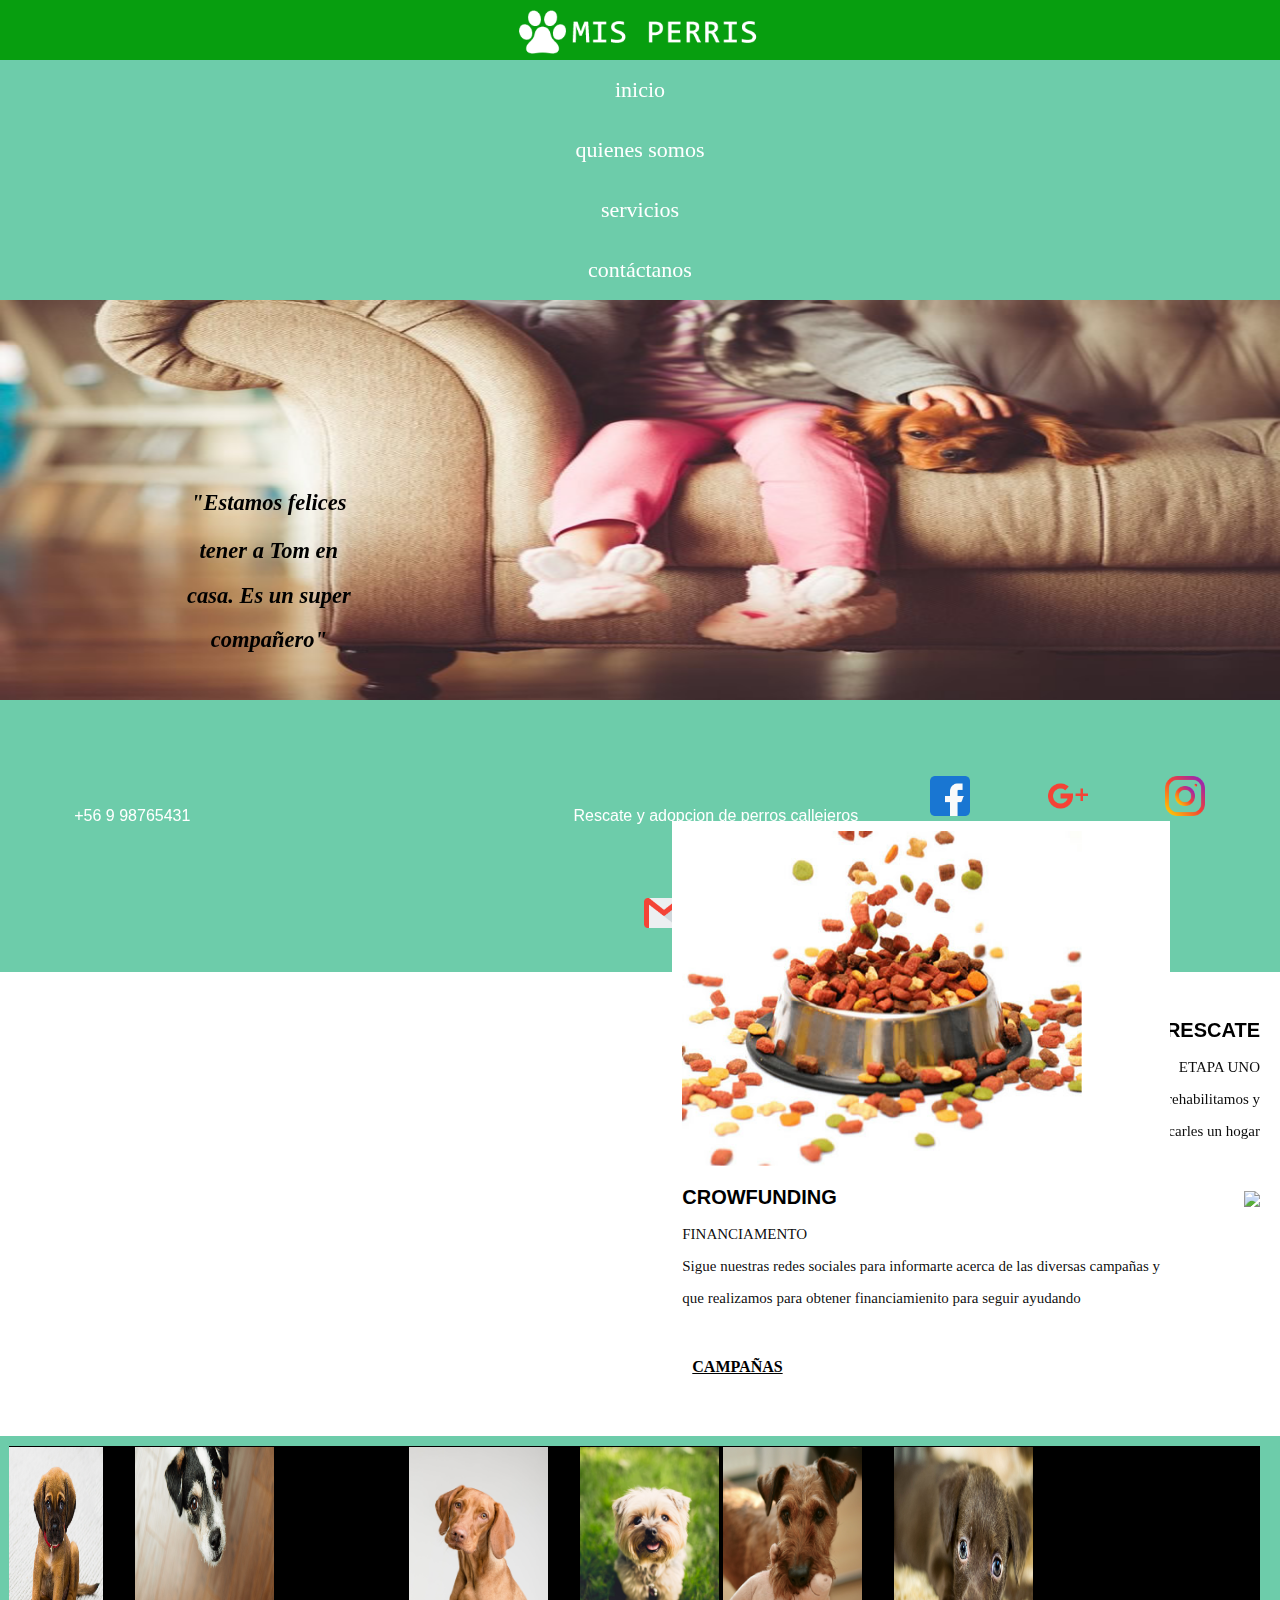
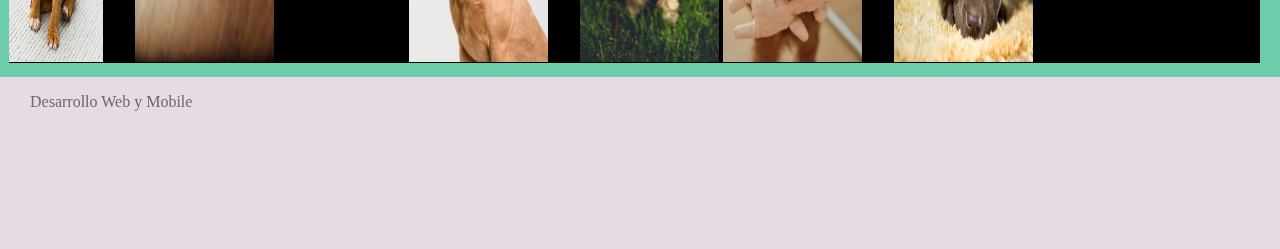
==== commit cbd44c98: "FINAL" ====
--- a/index.html
+++ b/index.html
@@ -1,5 +1,5 @@
-<!DOCTYPE html>
-<html lang="en">
+﻿<!DOCTYPE html>
+<html lang="es">
 
 <head>
     <meta charset="UTF-8">
@@ -17,10 +17,10 @@
             <div class="col-xs-12 col-sm-4 col-md-4 col-lg-4 ">
                 <img src="imagenes/logo.png" class="" alt="aqui va el logo">
             </div>
-            <div class="col-xs-12 col-sm-2 col-md-2 col-lg-2 ">inicio</div>
-            <div class="col-xs-12 col-sm-2 col-md-2 col-lg-2 ">quienes somos</div>
-            <div class="col-xs-12 col-sm-2 col-md-2 col-lg-2 ">servicios</a></div>
-            <div class="col-xs-12 col-sm-2 col-md-2 col-lg-2 ">contáctanos</a></div>
+            <div class="col-xs-12 col-sm-2 col-md-2 col-lg-2 "><a href="index.html">inicio</a></div>
+            <div class="col-xs-12 col-sm-2 col-md-2 col-lg-2 "><a href="nosotros.html">quienes somos</div>
+            <div class="col-xs-12 col-sm-2 col-md-2 col-lg-2 "><a href="servicios.html">servicios</a></div>
+            <div class="col-xs-12 col-sm-2 col-md-2 col-lg-2 "><a href="contacto.html">contáctanos</a></div>
         </div>
     </header>
     <div class="row fondo">
@@ -119,7 +119,7 @@
                     col-lg-4">
 
                 <div class="galeria2">
-                    <a href="./html/chocolate.html"><img src="imagenes/Chocolate.jpg"></a>
+                    <a href="./html/chocolate.html"class="chocolate"><img src="imagenes/Chocolate.jpg"></a>
                     <a href="./html/pexel.html"><img src="imagenes/Pexel.jpg"></a>
                 </div>
             </div>
--- a/css/estilo.css
+++ b/css/estilo.css
@@ -1,11 +1,11 @@
-body {
+﻿body {
   display: block;
   margin: auto;
   background-color: #6DCCAA;
   /* background-color:#85D4B7; */
 }
 
-/*primero en el móvil (mobile first)*/
+/*primero en el movil (mobile first)*/
 
 .menu {
   background-color: #6DCCAA;
@@ -18,6 +18,10 @@
 .menu div:hover {
   background: rgb(7, 158, 15);
   color: white;
+  text-align: center;
+  line-height: 60px;
+  font-size: 22px;
+  text-decoration: none;
 }
 
 .menu img {
@@ -27,6 +31,13 @@
 
 .menu div {
   white-space: nowrap;
+}
+.menu div a{
+    color: white;
+    text-align: center;
+    line-height: 60px;
+    font-size: 22px;
+    text-decoration: none;
 }
 
 .imgfondo {
@@ -186,12 +197,12 @@
   margin-bottom: 128px;
   margin-top: 10px;
   margin-left: 5px;
-  margin-right: 5px;
+  margin-right: 20px;
   overflow-x: scroll;
   vertical-align: auto;
   background-color: black;
   justify-content: center;
-  margin-left: 130px;
+  margin-left: 9px;
 }
 
 .pexel {
@@ -200,28 +211,35 @@
 
 .galeria1 {
   display: flex;
-  height: 150px;
+  height: 91px;
+  /* width: 730px; */
+  margin-left: -16px;
 }
 
 .galeria2 {
   display: flex;
-  margin-left: 70px;
+  margin-left: 103px;
+  width: 256px;
 }
 
 .galeria3 {
   display: flex;
+  width: 782px;
+  margin-left: 58px;
 }
 
 .galeria img {
   margin: 2px;
-  max-height: 147px;
-  ;
-  display: inline;
+  max-height: 248px;
+  display: flow-root;
   margin: 1px;
-  width: 120px;
+  /* width: 260px; */
   margin: 1px;
-  max-width: 120px;
-  margin: 10px;
+  max-width: 139px;
+  /* margin: 2px; */
+  height: 215px;
+  margin-right: 10px;
+  margin-left: 22px;
 }
 
 .oso {
@@ -235,12 +253,11 @@
 .wifi {
   height: 200px;
 }
-
-a:-webkit-any-link {
-  color: -webkit-link;
-  cursor: pointer;
-  text-decoration: underline;
-}
+.textb{
+ font-size: xx-small;
+}
+
+
 
 /* .zoomoso{
     width: 100px;
@@ -387,20 +404,22 @@
     background-color: #6DCCAA;
     max-height: 200px;
     display: flex;
-    margin-bottom: 20px;
-    margin-top: 10px;
-    margin-left: 5px;
-    margin-right: 5px;
+    margin-bottom: 62px;
+    margin-left: 22px;
+    margin-right: 11px;
     width: auto;
     height: 200px;
+    padding-bottom: 136px;
+    padding-top: 19px;
     scroll-behavior: auto;
-    overflow-x: scroll;
+    /* overflow-x: scroll; */
     /* white-space: nowrap; */
+ */
   }
   .galeria1 {
     display: table;
     margin-bottom: 10px;
-    margin-left: 20px;
+    margin-left: -1px;
     margin-right: 5px;
   }
   .galeria img {
@@ -409,18 +428,25 @@
     display: inline;
     margin: 1px;
     width: 90px;
-    margin: 1px;
+    margin: 3px;
     max-width: 90px;
-  }
+    margin-right: 0px;
+    margin-left: 0px;
+    padding-left: -10px;
+  }
+  
   .pexel {
     height: 100%;
   }
   .galeria2 {
-    display: table;
-    margin-left: 10px;
+    margin-left: 0px;
+    height: 393px;
+    /* max-height: 155px; */
+    display: contents;
   }
   .galeria3 {
-    display: table;
+    display: contents;
+    margin-left: 7px;
   }
   .footer {
     padding: 0px;
@@ -443,4 +469,23 @@
   width: 20px;
   height: 70px;
 } */
+/* .maya{
+  transition: transform .2s; 
+      width: 72px;
+      height: -21px;
+      background: #6DCCAA;
+      transition: width 2s, height 2s, transform 2s;
+      max-width: 93px;
+      max-height: 107px;
+      display: inherit;
+      padding-right: -16px;
+  }
+  
+  .maya:hover{
+       top: 50%;
+    left: 50%;
+    transform: translate(-50%, -50%);
+    height: 100%;
+    position: relative;
+  } */
 }